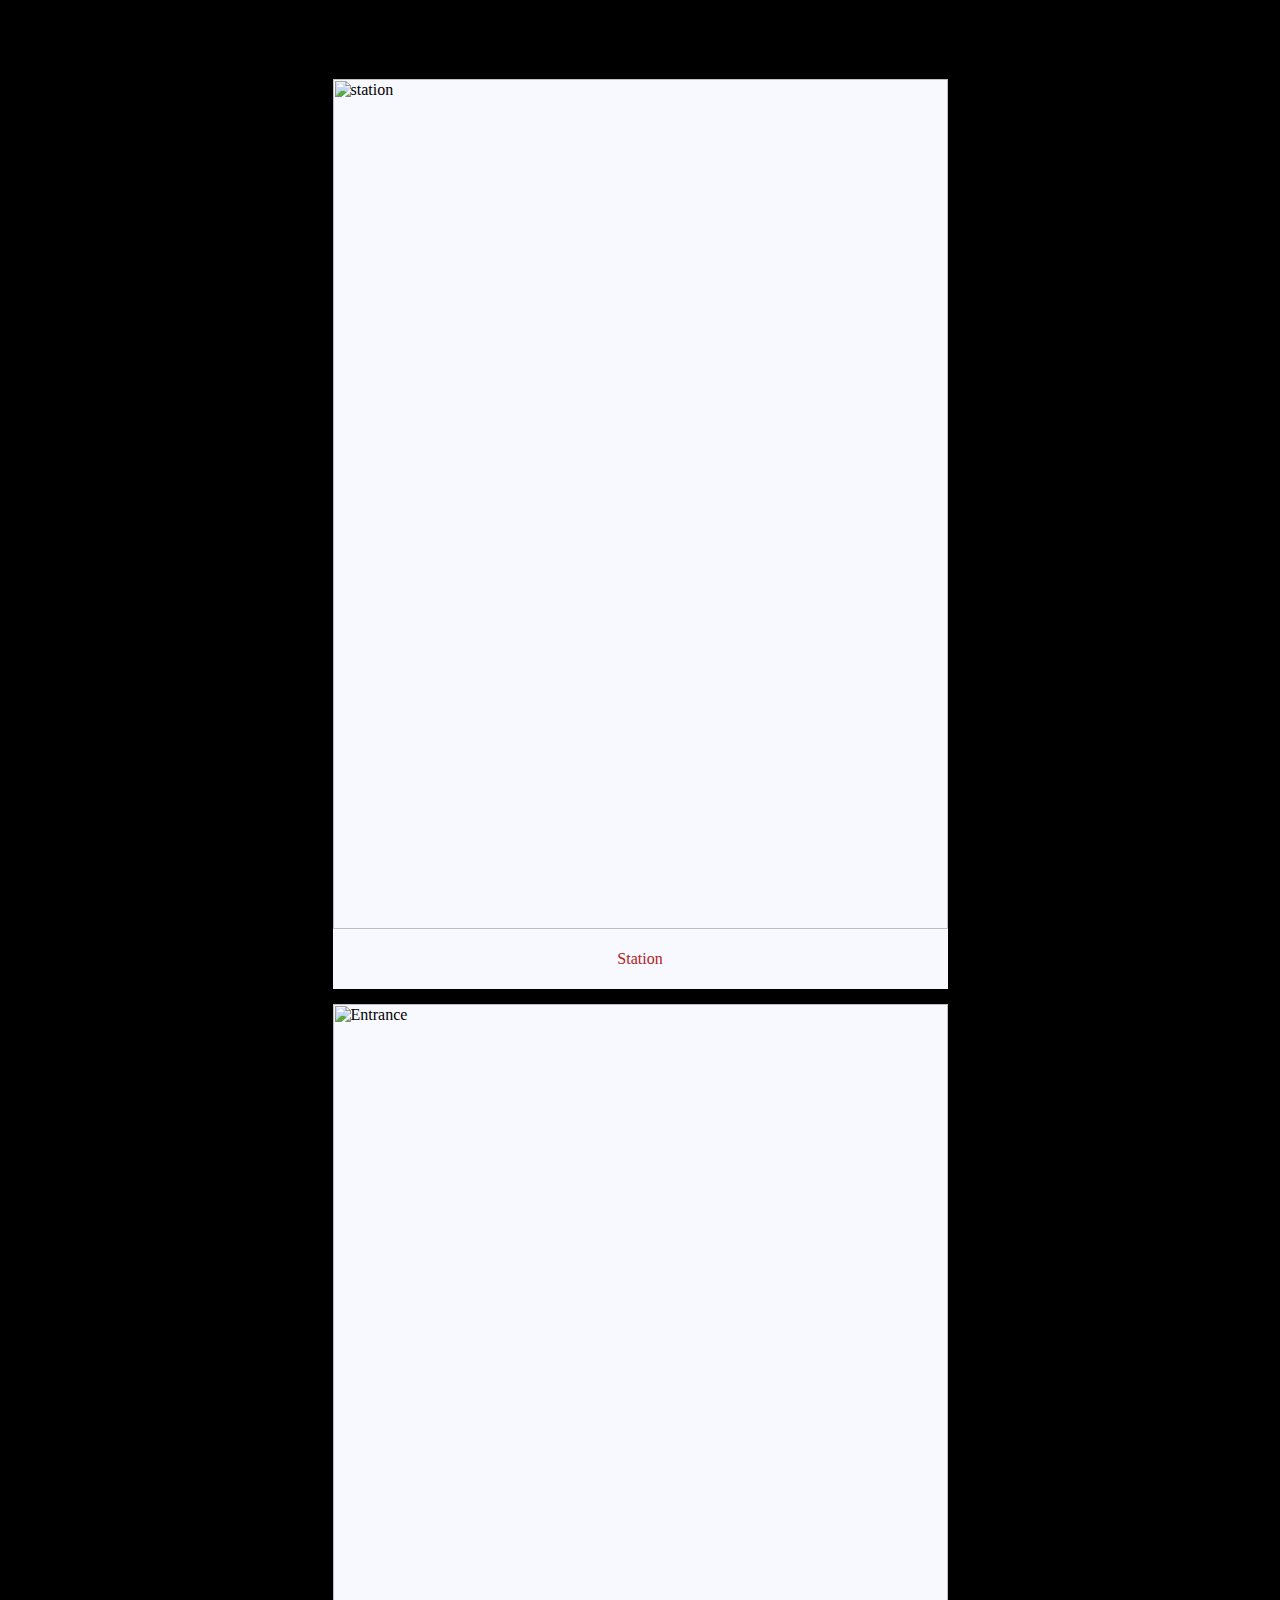
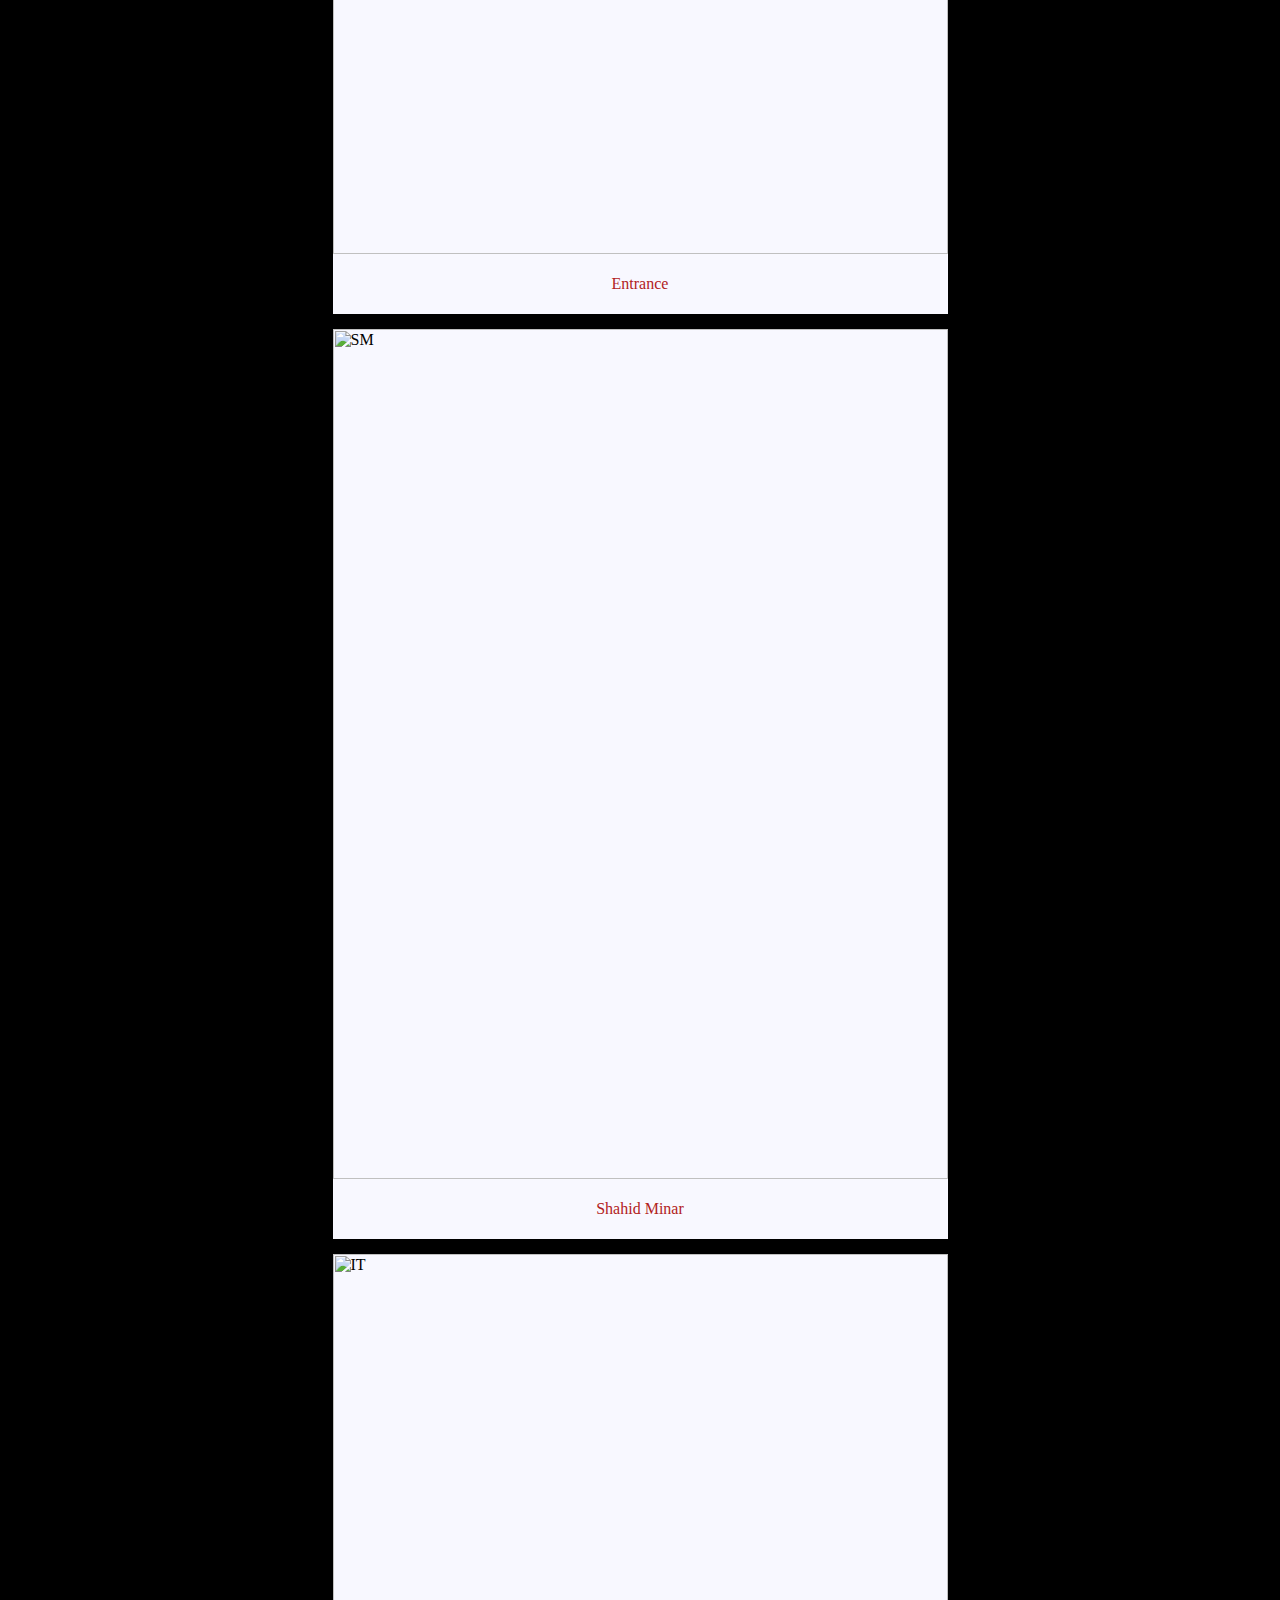
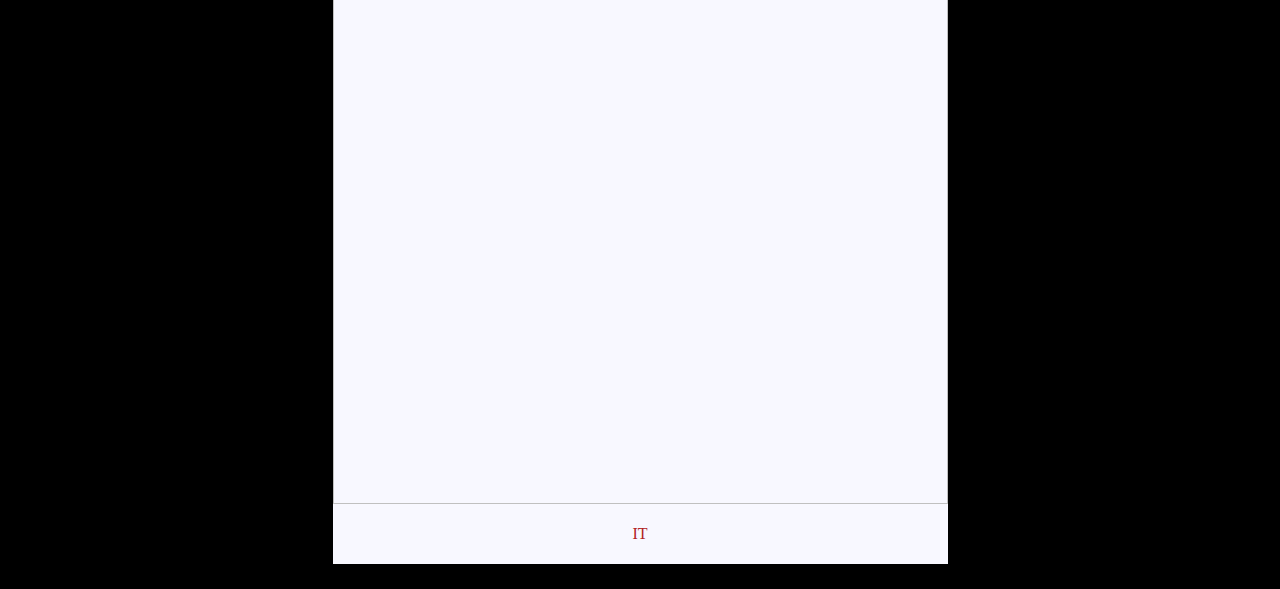
==== index.htm @ 1a43a071 "Add files via upload" ====
<html>
<head>
<style>
*{
 display: block;
  margin-left: auto;
  margin-right: auto;}
body {margin:25px;
background-color:black;}

div.polaroid {
  width: 50%;
  background-color: ghostwhite;

  margin-bottom: 15px;
}

div.container {
  text-align: center;
  color: firebrick;
  padding: 5px 15px;
}
p:hover{
background-color:skyblue;
padding: 5px 15px;}
</style>
</head>
<body>


<div class="polaroid">
  <img src="station.jpg" alt="station" style="width:100%">
  <div class="container">
  <p>Station</p>
  </div>
</div>


<div class="polaroid">
  <img src="entrance.jpg" alt="Entrance" style="width:100%">
  <div class="container">
  <p>Entrance</p>
  </div>
</div>
<div class="polaroid">
  <img src="SM.jpg" alt="SM" style="width:100%">
  <div class="container">
  <p>Shahid Minar</p>
  </div>
</div>
<div class="polaroid">
  <img src="IT.jpg" alt="IT" style="width:100%">
  <div class="container">
  <p>IT</p>
  </div>
</div>

</body>
</html>
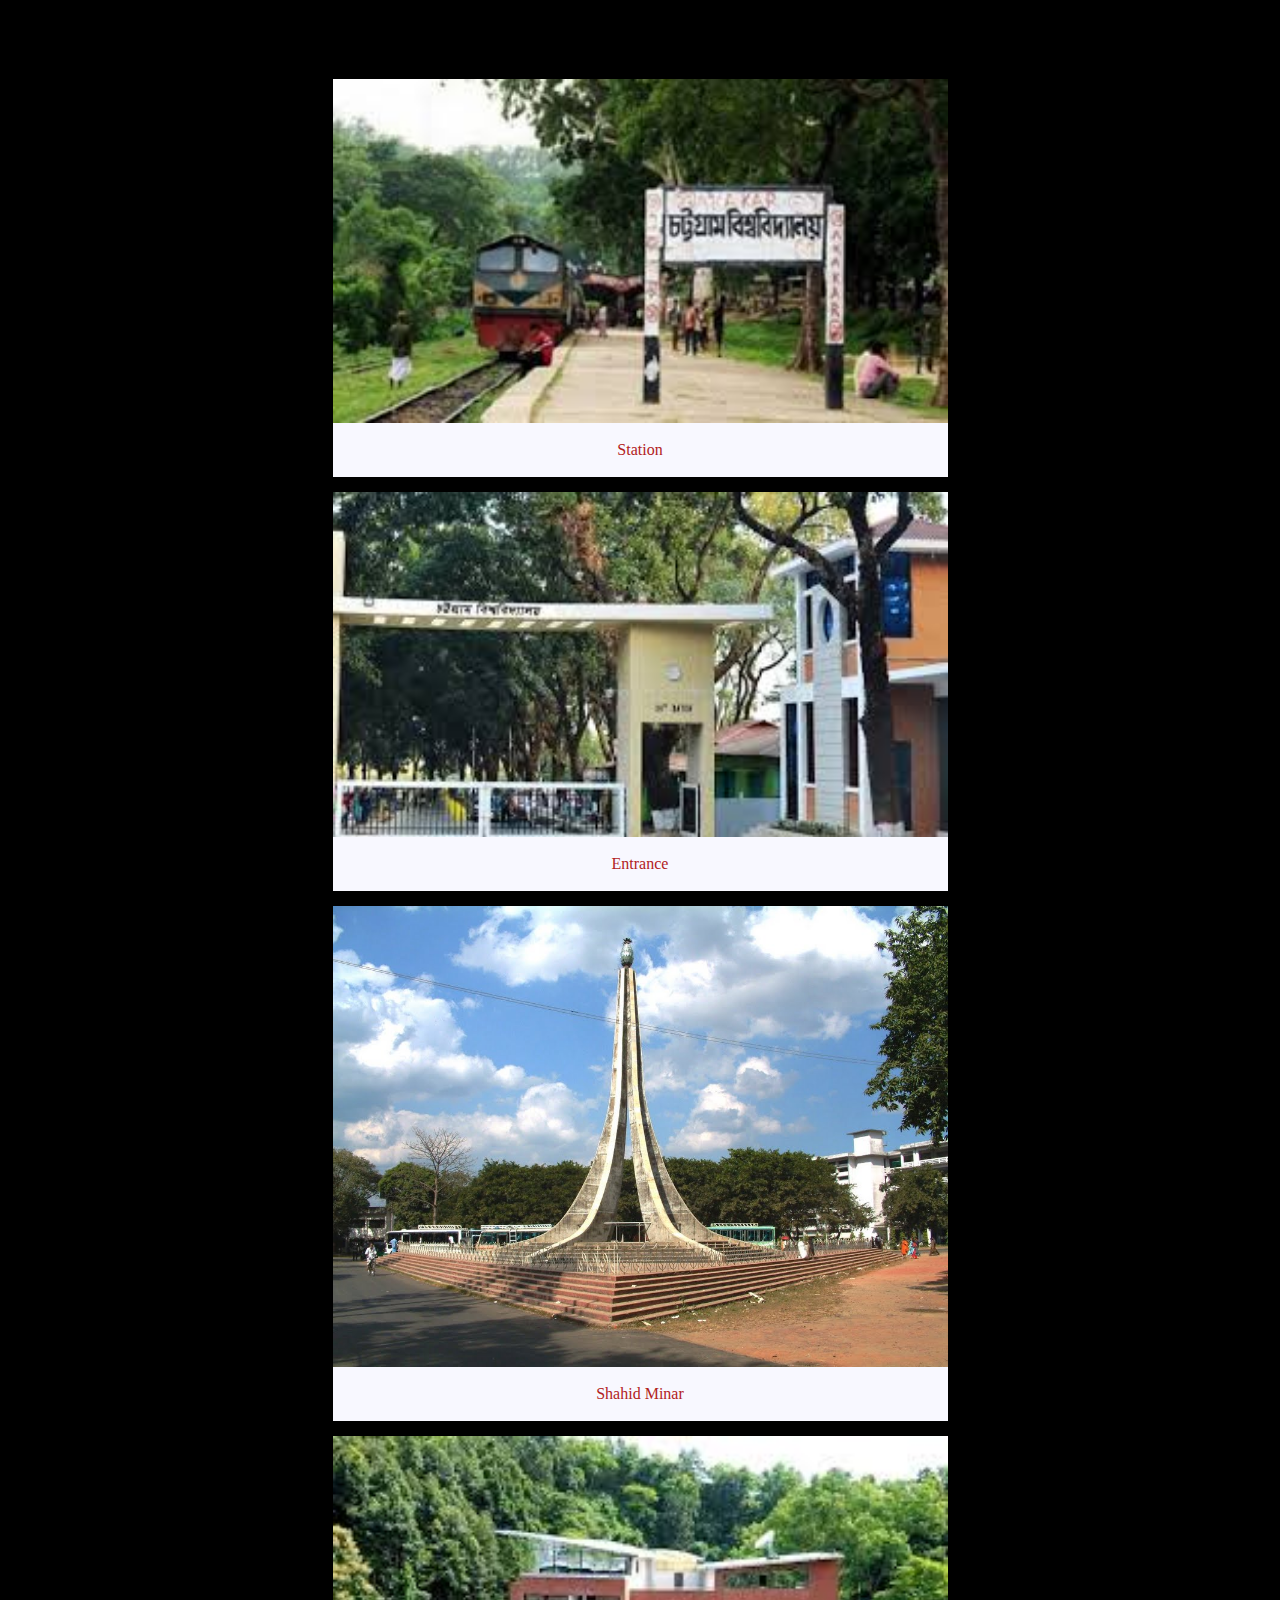
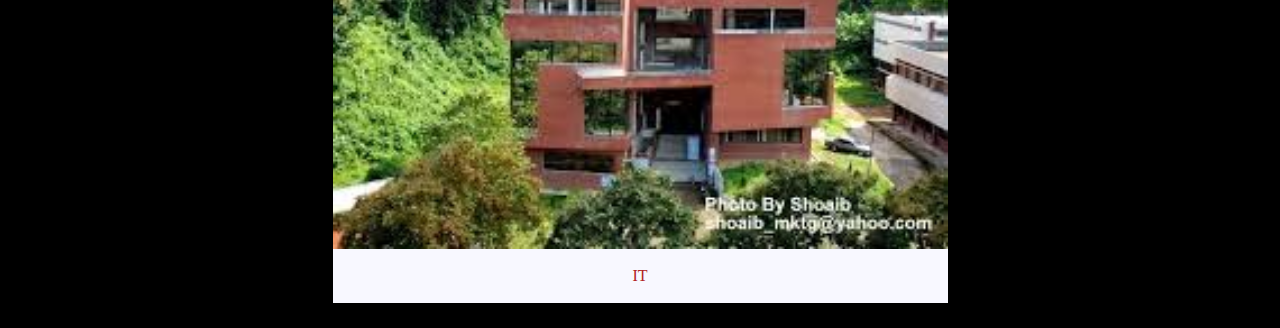
==== commit c2255037: "Add files via upload" ====
--- a/index.htm
+++ b/index.htm
@@ -11,18 +11,22 @@
 div.polaroid {
   width: 50%;
   background-color: ghostwhite;
-
   margin-bottom: 15px;
 }
 
 div.container {
   text-align: center;
   color: firebrick;
-  padding: 5px 15px;
+  padding: 2px 8px;
 }
 p:hover{
 background-color:skyblue;
 padding: 5px 15px;}
+ 
+.polaroid:hover {
+  transform: scale(1.15);
+  border-radius: 9px;
+
 </style>
 </head>
 <body>
